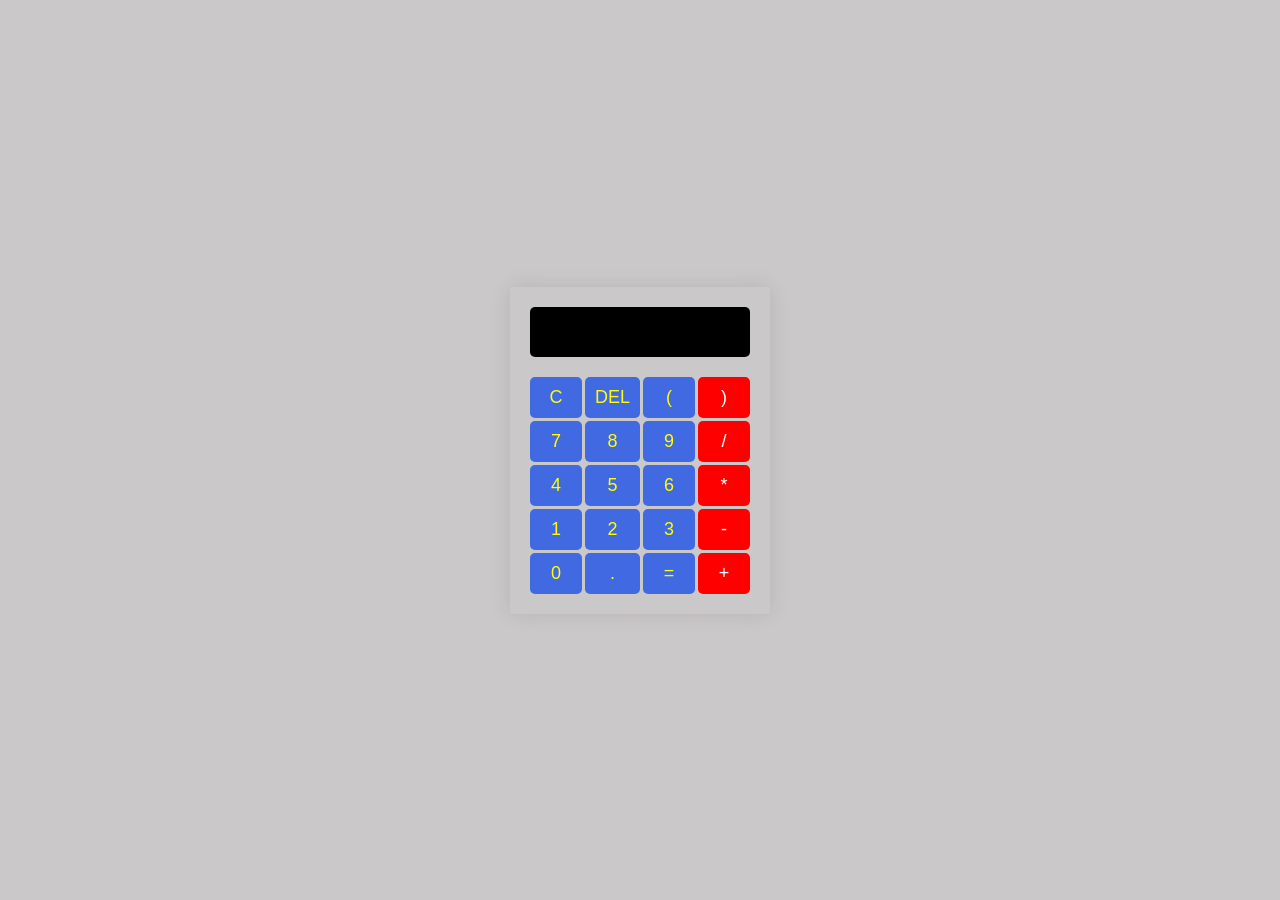
==== index.html @ 1fc65325 "update" ====
<!DOCTYPE html>
<html lang="en">
<head>
    <meta charset="UTF-8">
    <meta name="viewport" content="width=device-width, initial-scale=1.0">
    <title>Simple Calculator</title>
    <link rel="stylesheet" href="asset/Styles.css">
</head>
<body>
    <div class="calculator">
        <input type="text" id="display" disabled>
        <div class="buttons">
            <button onclick="clearDisplay()">C</button>
            <button onclick="deleteLast()">DEL</button>
            <button onclick="appendToDisplay('(')">(</button>
            <button onclick="appendToDisplay(')')">)</button>
            <button onclick="appendToDisplay('7')">7</button>
            <button onclick="appendToDisplay('8')">8</button>
            <button onclick="appendToDisplay('9')">9</button>
            <button onclick="appendToDisplay('/')">/</button>
            <button onclick="appendToDisplay('4')">4</button>
            <button onclick="appendToDisplay('5')">5</button>
            <button onclick="appendToDisplay('6')">6</button>
            <button onclick="appendToDisplay('*')">*</button>
            <button onclick="appendToDisplay('1')">1</button>
            <button onclick="appendToDisplay('2')">2</button>
            <button onclick="appendToDisplay('3')">3</button>
            <button onclick="appendToDisplay('-')">-</button>
            <button onclick="appendToDisplay('0')">0</button>
            <button onclick="appendToDisplay('.')">.</button>
            <button onclick="calculate()">=</button>
            <button onclick="appendToDisplay('+')">+</button>
        </div>
    </div>
    <script src="fungtion.js"></script>
</body>
</html>
---- asset/Styles.css ----
* {
    box-sizing: border-box;
    margin: 0;
    padding: 0;
}

body {
    font-family: Arial, sans-serif;
    background-color: rgb(202, 200, 200); 
    display: flex;
    justify-content: center;
    align-items: center;
    height: 100vh;
}

.calculator {
    background-color: white
    border-radius: 20px;
    box-shadow: 0 0 20px rgba(0, 0, 0, 0.1);
    padding: 20px;
    width: 260px;
}

#display {
    width: 100%;
    height: 50px;
    background-color: black;
    color: red;
    font-size: 24px;
    border: none;
    text-align: right;
    padding: 10px;
    margin-bottom: 20px;
    border-radius: 5px;
}

.buttons {
    display: grid;
    grid-template-columns: repeat(4, 1fr);
    grid-gap: 3px;
}

button {
    background-color: royalblue;
    border: none;
    padding: 10px;
    font-size: 18px;
    border-radius: 5px;
    transition: background-color 0.2s;
    color: yellow;
}

button:hover {
    background-color: #ddd;
}

button:active {
    background-color: #bbb;
}

button:nth-child(4n+4) {
    background-color: red;
    color: white;
}

button:nth-child(4n+4):hover {
    background-color: red;
}
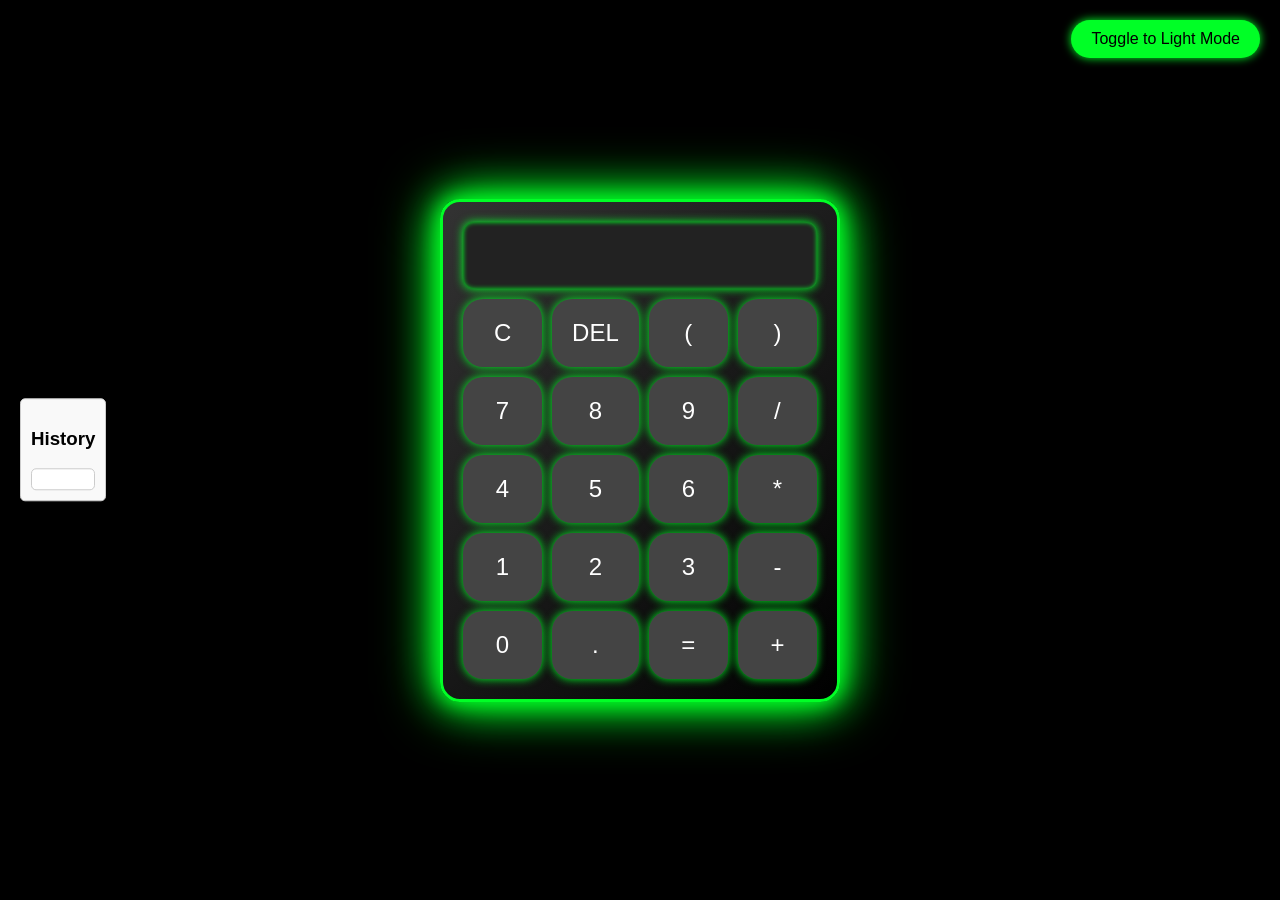
==== commit 599379aa: "update" ====
--- a/index.html
+++ b/index.html
@@ -7,6 +7,7 @@
     <link rel="stylesheet" href="asset/Styles.css">
 </head>
 <body>
+    <button class="toggle-btn" onclick="toggleDarkMode()">Toggle to Light Mode</button>
     <div class="calculator">
         <input type="text" id="display" disabled>
         <div class="buttons">
@@ -32,6 +33,13 @@
             <button onclick="appendToDisplay('+')">+</button>
         </div>
     </div>
+
+    <div class="sidebar">
+        <h3>History</h3>
+        <div id="history" class="history"></div> <!-- History section in sidebar -->
+    </div>
+
+    <audio id="button-sound" src="C:/Users/Teacher/Documents/Respiratory/calculator2.github.io/asset/buttons_calculator-76064 (mp3cut.net).mp3"></audio>
     <script src="fungtion.js"></script>
 </body>
 </html>
--- a/asset/Styles.css
+++ b/asset/Styles.css
@@ -1,68 +1,217 @@
-* {
-    box-sizing: border-box;
-    margin: 0;
-    padding: 0;
-}
-
+/* Default Dark Mode Styles */
 body {
-    font-family: Arial, sans-serif;
-    background-color: rgb(202, 200, 200); 
-    display: flex;
-    justify-content: center;
-    align-items: center;
-    height: 100vh;
-}
-
+    background-color: #000; /* Dark mode background */
+    display: flex; /* Use flexbox for layout */
+    justify-content: center; /* Center the calculator */
+    align-items: center; /* Center vertically */
+    height: 100vh; /* Full viewport height */
+    margin: 0; /* Remove default margin */
+    font-family: 'Arial', sans-serif; /* Font styling */
+}
+
+/* Align sidebar to the left */
+.sidebar {
+    position: absolute; /* Absolute positioning for the sidebar */
+    left: 20px; /* Distance from the left side */
+    top: 50%; /* Center vertically */
+    transform: translateY(-50%); /* Adjust for vertical centering */
+    max-width: 250px; /* Width of the sidebar */
+    padding: 10px; /* Padding for better spacing */
+    z-index: 10; /* Ensure the sidebar is above other elements */
+}
+
+/* Dark Mode Styles for Sidebar */
+.sidebar {
+    background-color: #f9f9f9; /* Light background for sidebar in light mode */
+    border: 1px solid #ccc; /* Border around the sidebar */
+    border-radius: 5px; /* Rounded corners */
+}
+
+.light-mode .sidebar {
+    background-color: #f9f9f9; /* Light background for sidebar */
+    border: 1px solid #ccc; /* Border around the sidebar */
+}
+
+.dark-mode .sidebar {
+    background-color: #333; /* Dark background for sidebar */
+    border: 1px solid #555; /* Dark border for sidebar */
+}
+
+/* Calculator styles */
 .calculator {
-    background-color: white
-    border-radius: 20px;
-    box-shadow: 0 0 20px rgba(0, 0, 0, 0.1);
+    background: linear-gradient(135deg, #333, #000); /* Gradient background */
     padding: 20px;
-    width: 260px;
+    border-radius: 20px; /* Fully rounded corners */
+    box-shadow: 0 0 20px #00ff26, 0 0 40px #00ff26, 0 0 60px #00ff26;
+    width: 400px; /* Set a specific width */
+    border: 3px solid #00ff26; /* Added border for alignment */
+    box-sizing: border-box; /* Ensures padding and border are included in the total width/height */
+}
+
+.history {
+    max-height: 200px; /* Limit the height for scrolling */
+    overflow-y: auto; /* Add scroll if content exceeds height */
+    margin-top: 10px;
+    background-color: #fff; /* White background for history */
+    border: 1px solid #ccc; /* Border around the history section */
+    border-radius: 5px; /* Rounded corners */
+    padding: 10px; /* Padding for better spacing */
+    font-size: 0.9em; /* Smaller font size for history */
+    color: #333; /* Text color for history */
 }
 
 #display {
     width: 100%;
-    height: 50px;
-    background-color: black;
-    color: red;
-    font-size: 24px;
+    padding: 15px;
+    font-size: 2em;
+    background-color: #222;
+    color: #00ff26;
     border: none;
+    border-radius: 10px; /* Rounded corners */
+    margin-bottom: 10px;
     text-align: right;
-    padding: 10px;
-    margin-bottom: 20px;
-    border-radius: 5px;
+    box-shadow: 0 0 10px #00ff26, inset 0 0 5px #00ff26;
+    box-sizing: border-box; /* Ensures padding is included in the total width */
 }
 
 .buttons {
     display: grid;
     grid-template-columns: repeat(4, 1fr);
-    grid-gap: 3px;
+    gap: 10px;
 }
 
 button {
-    background-color: royalblue;
+    padding: 20px;
+    font-size: 1.5em;
     border: none;
-    padding: 10px;
-    font-size: 18px;
-    border-radius: 5px;
-    transition: background-color 0.2s;
-    color: yellow;
-}
-
+    border-radius: 20px; /* Fully rounded buttons */
+    background-color: #444;
+    color: #fff;
+    cursor: pointer;
+    transition: all 0.3s ease;
+    box-shadow: 0 0 10px #00ff26;
+    box-sizing: border-box; /* Ensures padding and border are included in the total width */
+}
+
+/* Button hover effect */
 button:hover {
+    background-color: #555;
+    box-shadow: 0 0 20px #00ff26, 0 0 40px #00ff26;
+    transform: scale(1.05); /* Slightly larger on hover */
+}
+
+/* Button press-down effect */
+button:active {
+    background-color: #333;
+    transform: scale(0.95); /* Slightly smaller on click to simulate press */
+}
+
+/* Toggle Button */
+.toggle-btn {
+    position: absolute;
+    top: 20px;
+    right: 20px;
+    padding: 10px 20px;
+    background-color: #00ff26;
+    color: #000;
+    border: none;
+    border-radius: 20px; /* Fully rounded corners */
+    cursor: pointer;
+    font-size: 1em;
+    transition: background-color 0.3s ease;
+}
+
+.toggle-btn:hover {
+    background-color: #00cc20;
+}
+
+/* Light Mode Styles */
+.light-mode body {
+    background-color: #ffffff; /* White background for light mode */
+}
+
+.light-mode .calculator {
+    background-color: #fff;
+    box-shadow: 0 0 20px #000, 0 0 40px #000, 0 0 60px #000;
+    border: 3px solid #000; /* Align border in light mode */
+}
+
+.light-mode #display {
+    background-color: #fff;
+    color: #000;
+    box-shadow: 0 0 10px #000, inset 0 0 5px #000;
+}
+
+.light-mode button {
     background-color: #ddd;
-}
-
-button:active {
+    color: #000;
+    box-shadow: 0 0 10px #000;
+    transform: scale(1); /* Reset scale for light mode */
+}
+
+.light-mode button:hover {
+    background-color: #ccc;
+    box-shadow: 0 0 20px #000;
+    transform: scale(1.05);
+}
+
+.light-mode button:active {
     background-color: #bbb;
-}
-
-button:nth-child(4n+4) {
-    background-color: red;
-    color: white;
-}
-
-button:nth-child(4n+4):hover {
-    background-color: red;
-}
+    transform: scale(0.95);
+}
+
+/* Responsive Design */
+@media (max-width: 768px) {
+    .calculator {
+        width: 100%;
+        max-width: 400px;
+        padding: 15px;
+        box-shadow: 0 0 15px #00ff26, 0 0 30px #00ff26, 0 0 45px #00ff26;
+    }
+
+    #display {
+        font-size: 1.5em;
+        padding: 10px;
+    }
+
+    button {
+        padding: 15px;
+        font-size: 1.25em;
+    }
+
+    .buttons {
+        gap: 8px;
+    }
+
+    .toggle-btn {
+        font-size: 0.9em;
+        padding: 8px 15px;
+    }
+}
+
+@media (max-width: 480px) {
+    .calculator {
+        padding: 10px;
+        width: 100%;
+        box-shadow: 0 0 10px #00ff26, 0 0 20px #00ff26, 0 0 30px #00ff26;
+    }
+
+    #display {
+        font-size: 1.2em;
+        padding: 8px;
+    }
+
+    button {
+        padding: 10px;
+        font-size: 1em;
+    }
+
+    .buttons {
+        gap: 5px;
+    }
+
+    .toggle-btn {
+        font-size: 0.8em;
+        padding: 5px 10px;
+    }
+}
